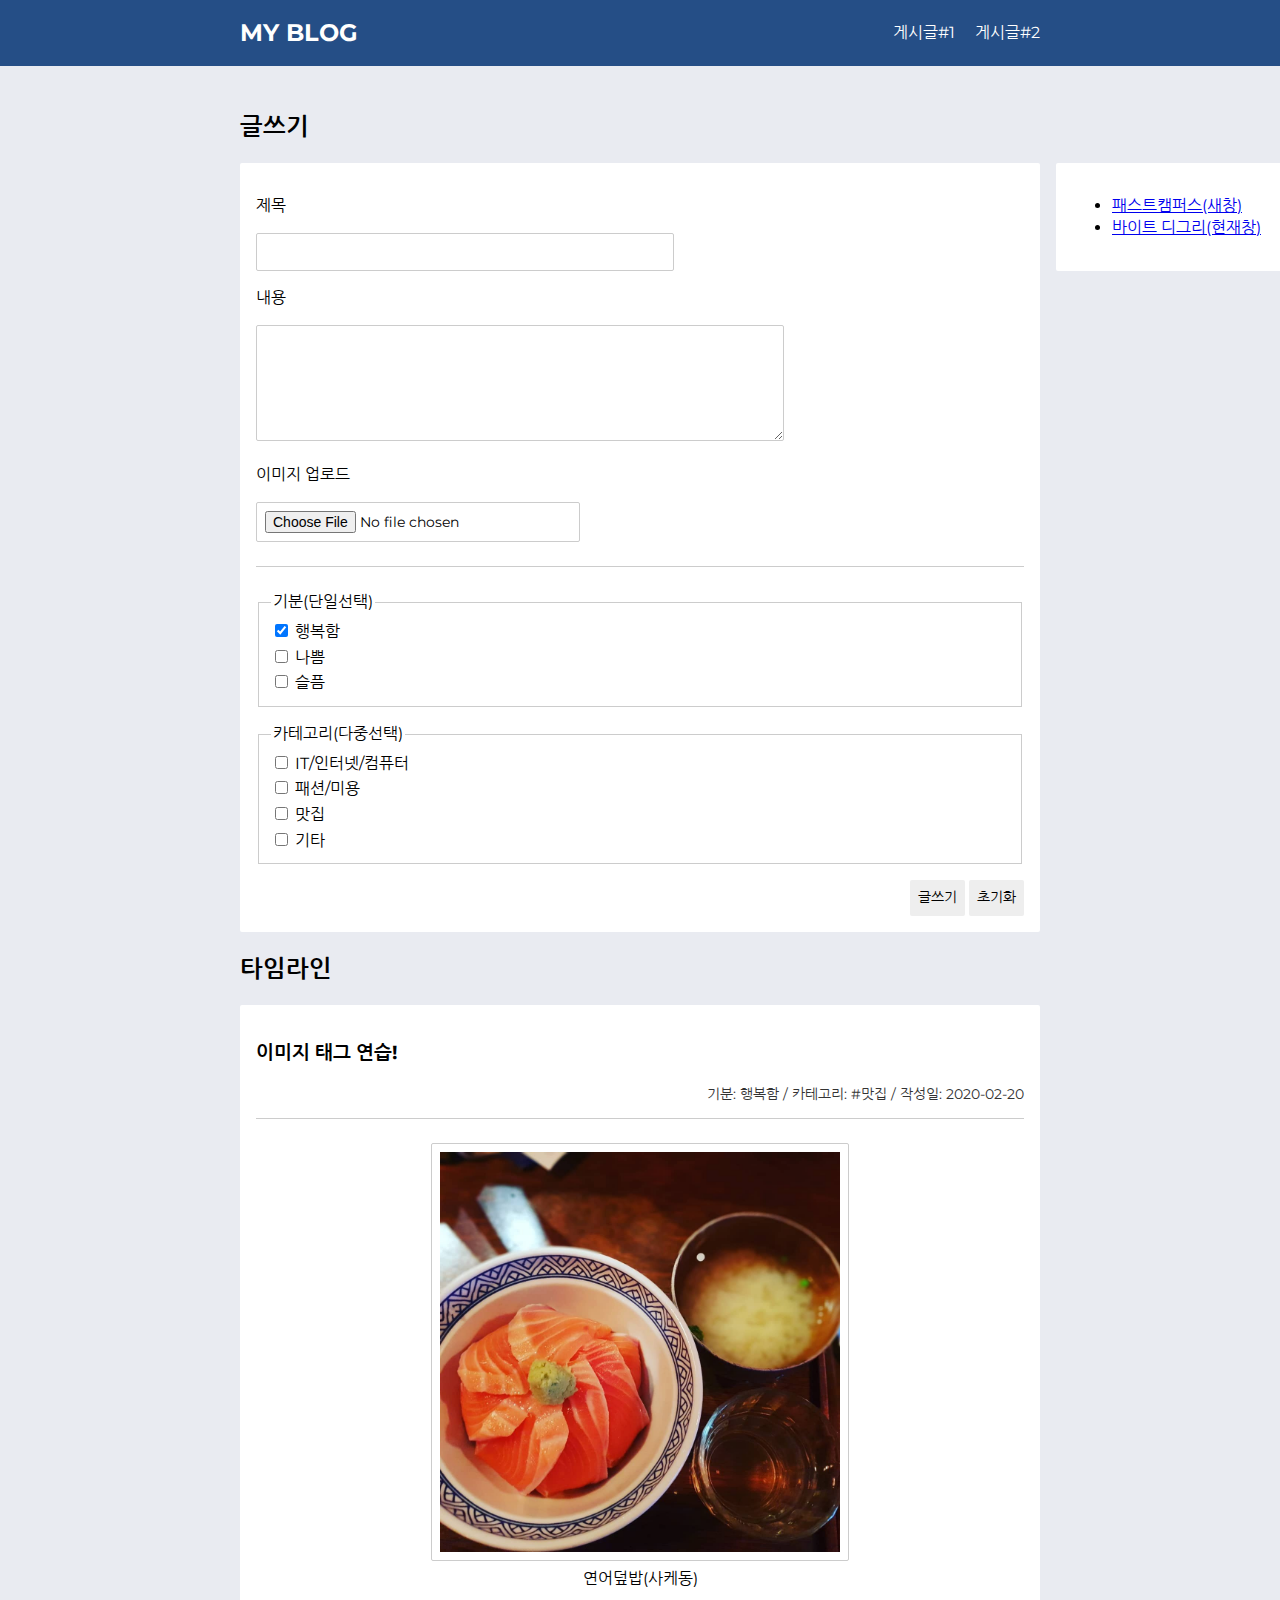
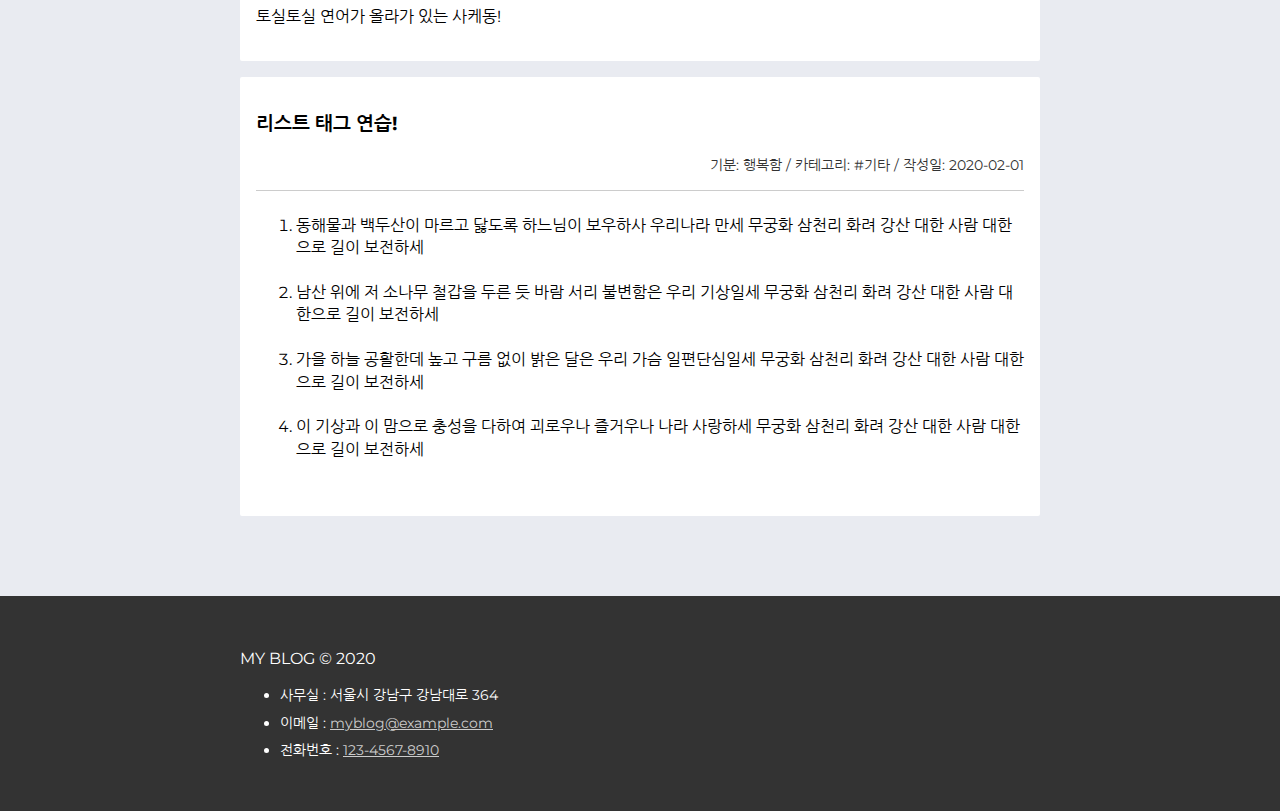
==== week4/src/index.html @ 6e4c2a2f "feature: 웹페이지 완성" ====
<!DOCTYPE html>
<html lang="ko">
    <head>
        <meta charset="UTF-8" />
        <meta name="viewport" content="width=device-width, initial-scale=1.0" />
        <meta http-equiv="X-UA-Compatible" content="ie=edge" />
        <!-- 01. 기본경로 설정하기(이곳에 작성) -->
        <link rel="stylesheet" href="./assets/css/index.css" />
        <link
            href="https://fonts.googleapis.com/css?family=Montserrat|Nanum+Gothic&display=swap"
            rel="stylesheet"
        />
        <!-- 02. 브라우저 타이틀 표시하기(이곳에 작성) -->
        <title>MY BLOG</title>

    </head>
    <body>
        <!-- 헤더 -->
        <header class="header">
            <div class="container">
                <h1 class="logo-title">MY BLOG</h1>
                <nav>
                    <ul class="menu">
                        <li class="menu-item">
                            <a href="#card1"> 게시글#1</a>
                        </li>
                        <li class="menu-item">
                            <a href="#card2"> 게시글#2</a>
                        </li>
                    </ul>
                </nav>
            </div>
        </header>
        <!-- 본문 -->
        <main class="content">
            <!-- 글쓰기 영역 -->
            <section class="write">
                <header><h2 class="title">글쓰기</h2></header>
                <div class="container">
                    <form action="#">
                        <p>
                            <label>
                                제목<br />
                                <input type="text" name="subject" />
                            </label>
                        </p>
                        <p>
                            <label>
                                내용<br />
                                <textarea name="content"
                                rows="5" cols="55"
                                >
                                </textarea>
                    
                            </label>
                        </p>
                        <p>
                            <label>
                                이미지 업로드<br />
                                <input
                                    name="image"
                                    type="file"
                                    accept="image/jpeg, image/jpg, image/png, image/gif"
                                />
                            </label>
                        </p>
                        <hr class="separator" />
                        <fieldset>
                            <legend>기분(단일선택)</legend>
                            <input
                                type="checkbox"
                                name="feeling"
                                value="Happy"
                                id="feeling:Happy"
                                onclick='checkboxOne(this)'
                                checked
                            />
                            <label for="feeling:Happy">행복함</label><br />
                            <input
                                type="checkbox"
                                name="feeling"
                                value="Bad"
                                id="feeling:Bad"
                                onclick='checkboxOne(this)'
                            />
                            <label for="feeling:Bad">나쁨</label><br />
                            <input
                                type="checkbox"
                                name="feeling"
                                value="Sad"
                                id="feeling:Sad"
                                onclick='checkboxOne(this)'
                            />
                            <label for="feeling:Sad">슬픔</label><br />
                        </fieldset>
                        <fieldset>
                            <legend>카테고리(다중선택)</legend>
                            <input
                                type="checkbox"
                                name="category"
                                value="IT/Internet/Computer"
                                id="category:IT/Internet/Computer"
                            />
                            <label for="category:IT/Internet/Computer"
                                >IT/인터넷/컴퓨터 </label
                            ><br />
                            <input
                                type="checkbox"
                                name="category"
                                value="Fashion/Beauty"
                                id="category:Fashion/Beauty"
                            />
                            <label for="category:Fashion/Beauty"
                                >패션/미용 </label
                            ><br />
                            <input
                                type="checkbox"
                                name="category"
                                value="Delicious"
                                id="category:Delicious"
                            />
                            <label for="category:Delicious">맛집 </label><br />
                            <input
                                type="checkbox"
                                name="category"
                                value="ETC"
                                id="category:ETC"
                            />
                            <label for="category:ETC">기타 </label><br />
                        </fieldset>
                        <footer class="buttons">
                            <button type="submit">글쓰기</button>
                            <button type="reset">초기화</button>
                        </footer>
                    </form>
                </div>
            </section>
            <!-- 게시글 영역 -->
            <section class="timeline">
                <h2>타임라인</h2>
                <!-- 게시글 1번 -->
                <article class="item">
                    <header>
                        <h3>
                            <a id="card1">이미지 태그 연습!</a>
                        </h3>
                        <p class="meta">
                            기분: 행복함 / 카테고리: #맛집 / 작성일:
                            <time datetime="2020-02-20 12:00">2020-02-20</time>
                        </p>
                    </header>
                    <hr class="separator" />
                    <figure class="image">
                        <img
                            srcset="
                                ./assets/images/image-sm.jpg  400w,
                                ./assets/images/image-md.jpg  700w,
                                ./assets/images/image-lg.jpg 1000w
                            "
                            sizes="(max-width: 500px) 444px,
                                   (max-width: 800px) 777px,
                                   1222px"
                            width="400"
                            src="./assets/images/image-lg.jpg"
                            alt="연어덮밥(사케동)"
                        />
                        <figcaption>연어덮밥(사케동)</figcaption>
                    </figure>
                    <p>토실토실 연어가 올라가 있는 사케동!</p>
                </article>
                <!-- 게시글 2번 -->
                <article class="item"> 
                    <header>
                        <h3>
                            <a id="card2">리스트 태그 연습!</a>
                        </h3>
                        <p class="meta">
                            기분: 행복함 / 카테고리: #기타 / 작성일:
                            <time datetime="2020-02-10 10:00">2020-02-01</time>
                        </p>
                    </header>
                    <hr class="separator" />
                    <ol type="1">
                        <li>
                            동해물과 백두산이 마르고 닳도록 하느님이 보우하사
                            우리나라 만세 무궁화 삼천리 화려 강산 대한 사람
                            대한으로 길이 보전하세<br /><br />
                        </li>
                        <li>
                            남산 위에 저 소나무 철갑을 두른 듯 바람 서리
                            불변함은 우리 기상일세 무궁화 삼천리 화려 강산 대한
                            사람 대한으로 길이 보전하세<br /><br />
                        </li>
                        <li>
                            가을 하늘 공활한데 높고 구름 없이 밝은 달은 우리
                            가슴 일편단심일세 무궁화 삼천리 화려 강산 대한 사람
                            대한으로 길이 보전하세<br /><br />
                        </li>
                        <li>
                            이 기상과 이 맘으로 충성을 다하여 괴로우나 즐거우나
                            나라 사랑하세 무궁화 삼천리 화려 강산 대한 사람
                            대한으로 길이 보전하세<br /><br />
                        </li>
                    </ol>
                </article>
            </section>
            <!-- 우측 링크 영역 -->
                <nav class="links">
                    <ul>
                        <li>
                            <a href="https://www.fastcampus.co.kr"
                             target="_blank">
                                패스트캠퍼스(새창)
                            </a>
                        </li>
                        <li>
                            <a href="https://www.fastcampus.co.kr"
                             target="_self">
                                바이트 디그리(현재창)
                            </a>
                        </li>
                    </ul>
                </nav class="links">
        </main>
        <!-- 푸터 -->
        <footer class="footer">
            <div class="container">
                <p class="copyright">MY BLOG &copy; 2020</p>
                <address class="contact">
                    <ul>
                        <li>사무실 : 서울시 강남구 강남대로 364</li>
                        <li>
                            이메일 :
                            <a href="mailto:myblog@email.com"
                                >myblog@example.com</a
                            >
                        </li>
                        <li>
                            전화번호 :
                            <a href="tel:12345678910">123-4567-8910</a>
                        </li>
                    </ul>
                </address>
            </div>
        </footer>
    </body>

    <script src="./assets/js/main.js"></script>
</html>
---- week4/src/assets/css/index.css ----
* {
    font-family: "Montserrat", "Nanum Gothic";
    line-height: 1.4;
}

pre,
code {
    font-family: monospace;
}

body {
    margin: 0;
    color: inherit;
    font-size: 16px;
    background-color: #e9ebf1;
}

.header {
    background-color: #254e86;
    color: white;
}

.header .container {
    width: 800px;
    padding: 16px 24px;
    margin: 0 auto;
    display: flex;
    justify-content: space-between;
    align-items: center;
}

.header .container .logo-title {
    margin: 0;
    font-size: 24px;
}

.header .container .menu {
    margin: 0;
    padding: 0;
}

.header .container .menu .menu-item {
    display: inline;
    margin-left: 16px;
}

.header .container .menu .menu-item a {
    color: inherit;
    text-decoration: none;
}

.content {
    position: relative;
    width: 800px;
    margin: 0 auto;
    padding: 24px 0 80px 0;
}

.content .write .container {
    background-color: #fff;
    padding: 16px;
    border-radius: 2px;
}

.content .write .container label > br + * {
    margin-top: 16px;
}

.content .write .container fieldset {
    margin-bottom: 16px;
    border: solid 1px #ccc;
}

.content .write .container fieldset label {
    line-height: 1.6;
}

.content .write .container .separator {
    margin: 24px 0;
    border: none;
    background-color: #ccc;
    height: 1px;
}

.content .write .container input,
textarea {
    border: solid 1px #ccc;
    border-radius: 2px;
    padding: 8px;
    font-size: 14px;
}

.content .write .container input[name="subject"] {
    width: 400px;
}

.content .write .container .buttons {
    text-align: right;
}
.content .write .container .buttons button {
    font-size: 14px;
    border: none;
    background-color: #eee;
    padding: 8px;
    border-radius: 2px;
}

.content .timeline .item {
    background-color: #fff;
    padding: 16px;
    border-radius: 2px;
}

.content .timeline .item:not(:last-child) {
    margin-bottom: 16px;
}

.content .timeline .item .meta {
    text-align: right;
    color: #333;
    font-size: 14px;
}

.content .timeline .item .separator {
    margin: 8px 0 24px 0;
    border: none;
    background-color: #ccc;
    height: 1px;
}

.content .timeline .item .image {
    text-align: center;
}
.content .timeline .item .image img {
    border: solid 1px #ccc;
    padding: 8px;
    border-radius: 2px;
}
.content .links {
    position: absolute;
    top: 97px;
    width: 260px;
    right: -308px;
    background-color: #fff;
    padding: 16px;
    border-radius: 2px;
}

.footer {
    background-color: #333;
    color: #fff;
}

.footer .container {
    width: 800px;
    margin: 0 auto;
    padding: 36px;
}

.footer .container .contact {
    line-height: 2;
    font-size: 14px;
    font-style: normal;
}

.footer .container .contact ul li {
    margin-bottom: 8px;
}
.footer .container .contact a {
    color: #ccc;
}
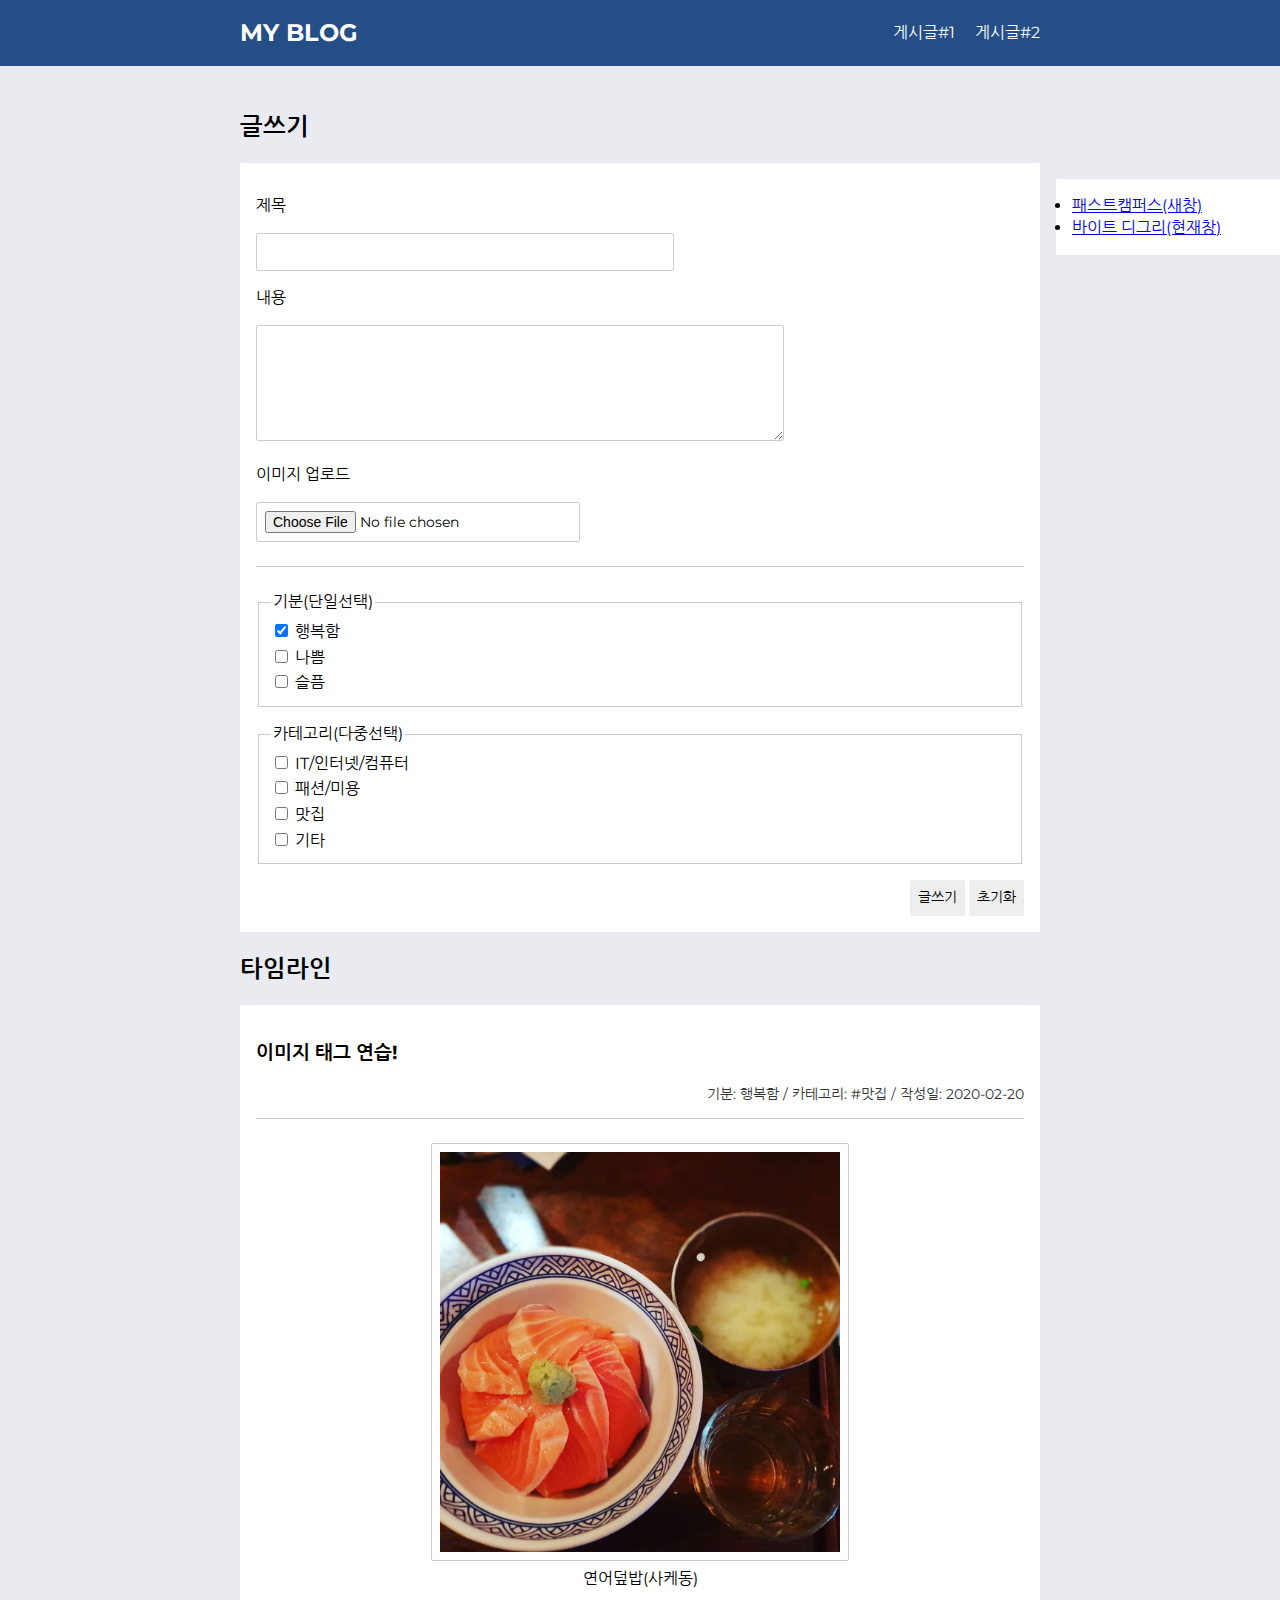
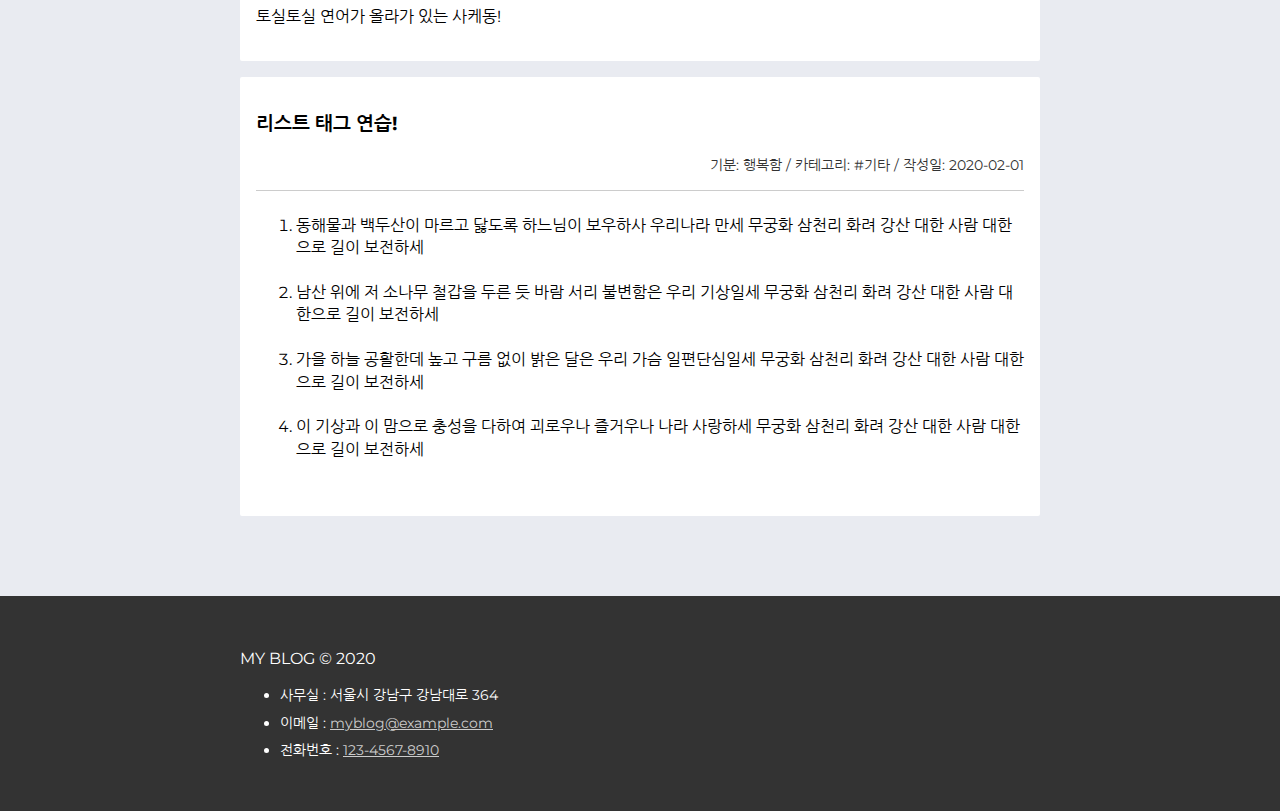
==== commit dadafc1a: "refactor: 요구사항 반영" ====
--- a/week4/src/index.html
+++ b/week4/src/index.html
@@ -6,6 +6,7 @@
         <meta http-equiv="X-UA-Compatible" content="ie=edge" />
         <!-- 01. 기본경로 설정하기(이곳에 작성) -->
         <link rel="stylesheet" href="./assets/css/index.css" />
+        <!--<base href="./assets/css/index.css"> 도 동일한 의미-->
         <link
             href="https://fonts.googleapis.com/css?family=Montserrat|Nanum+Gothic&display=swap"
             rel="stylesheet"
@@ -49,6 +50,7 @@
                                 내용<br />
                                 <textarea name="content"
                                 rows="5" cols="55"
+                                placeholder="여기에 내용을 입력하세요!"
                                 >
                                 </textarea>
                     
@@ -205,22 +207,20 @@
                 </article>
             </section>
             <!-- 우측 링크 영역 -->
-                <nav class="links">
-                    <ul>
-                        <li>
-                            <a href="https://www.fastcampus.co.kr"
-                             target="_blank">
-                                패스트캠퍼스(새창)
-                            </a>
-                        </li>
-                        <li>
-                            <a href="https://www.fastcampus.co.kr"
-                             target="_self">
-                                바이트 디그리(현재창)
-                            </a>
-                        </li>
-                    </ul>
-                </nav class="links">
+            <ul class="links">
+                <li>
+                    <a href="https://www.fastcampus.co.kr"
+                        target="_blank">
+                        패스트캠퍼스(새창)
+                    </a>
+                </li>
+                <li>
+                    <a href="https://www.fastcampus.co.kr"
+                        target="_self">
+                        바이트 디그리(현재창)
+                    </a>
+                </li>
+            </ul>
         </main>
         <!-- 푸터 -->
         <footer class="footer">
